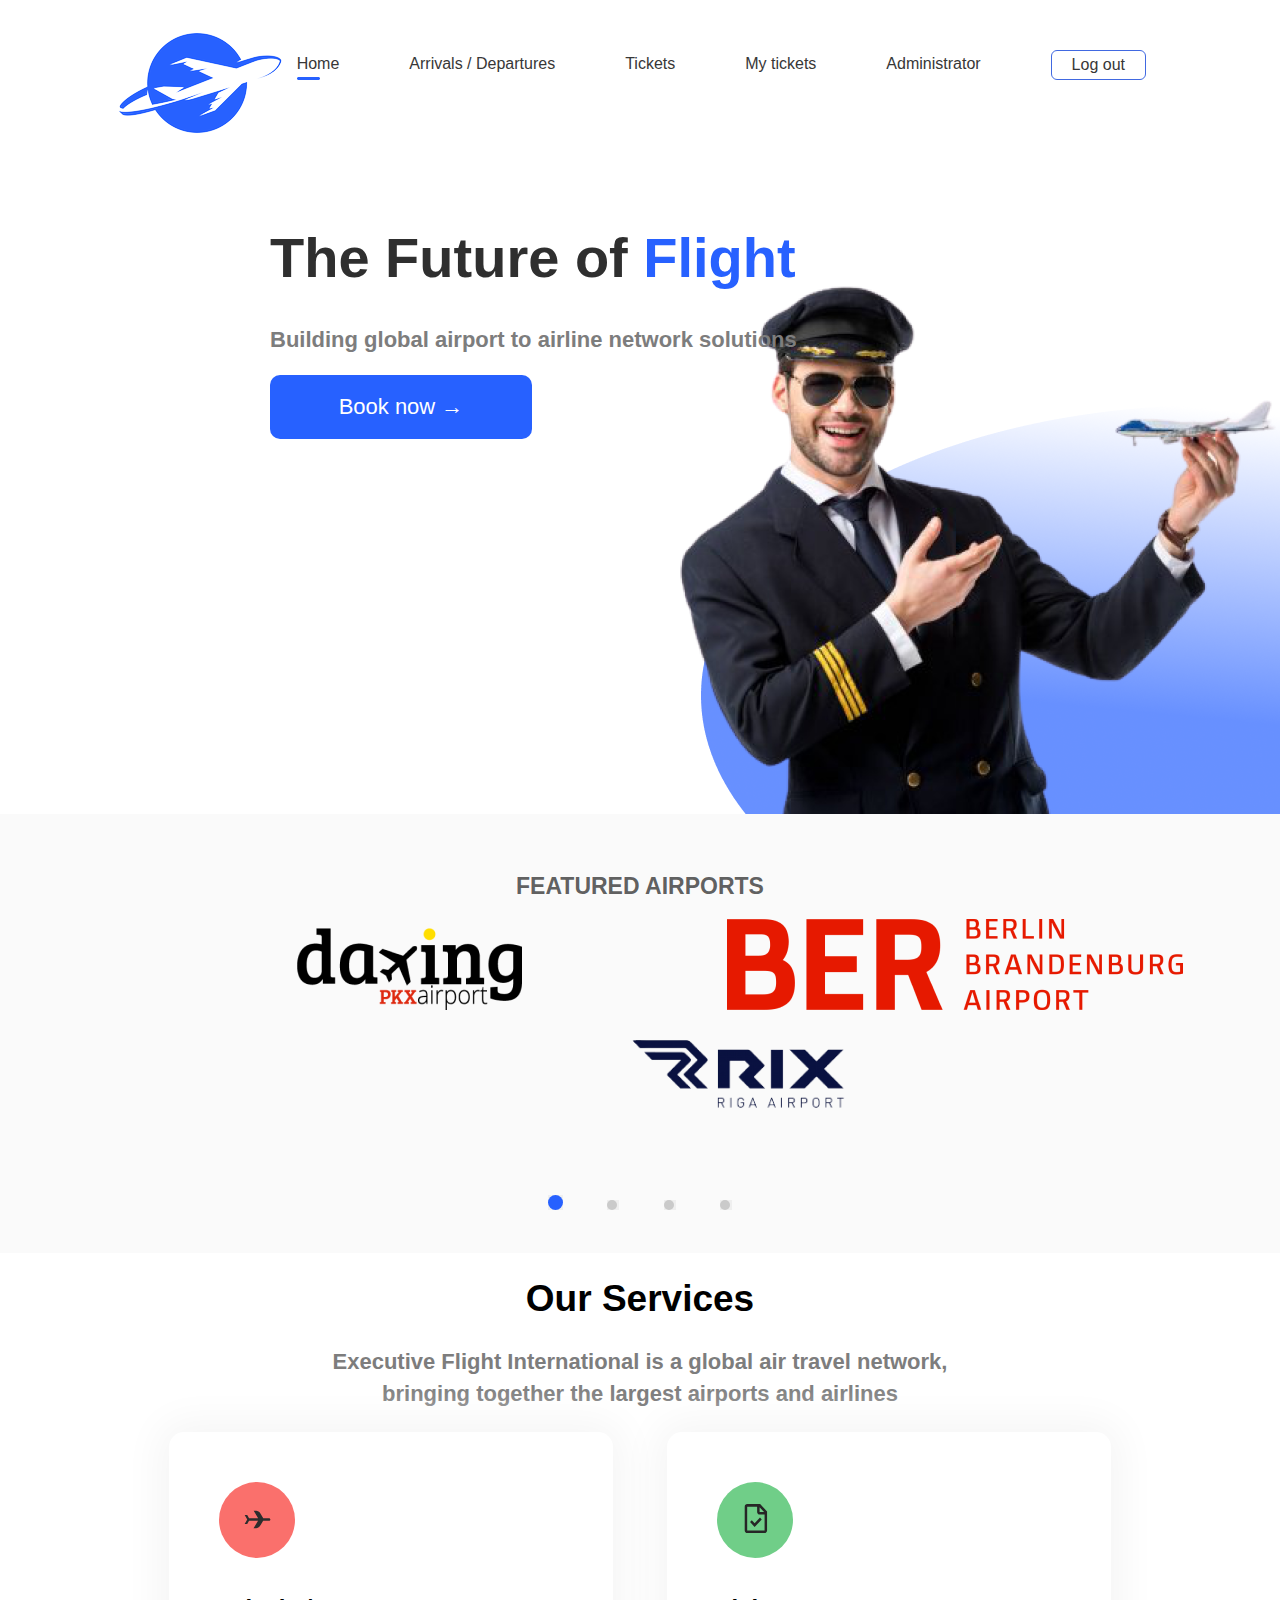
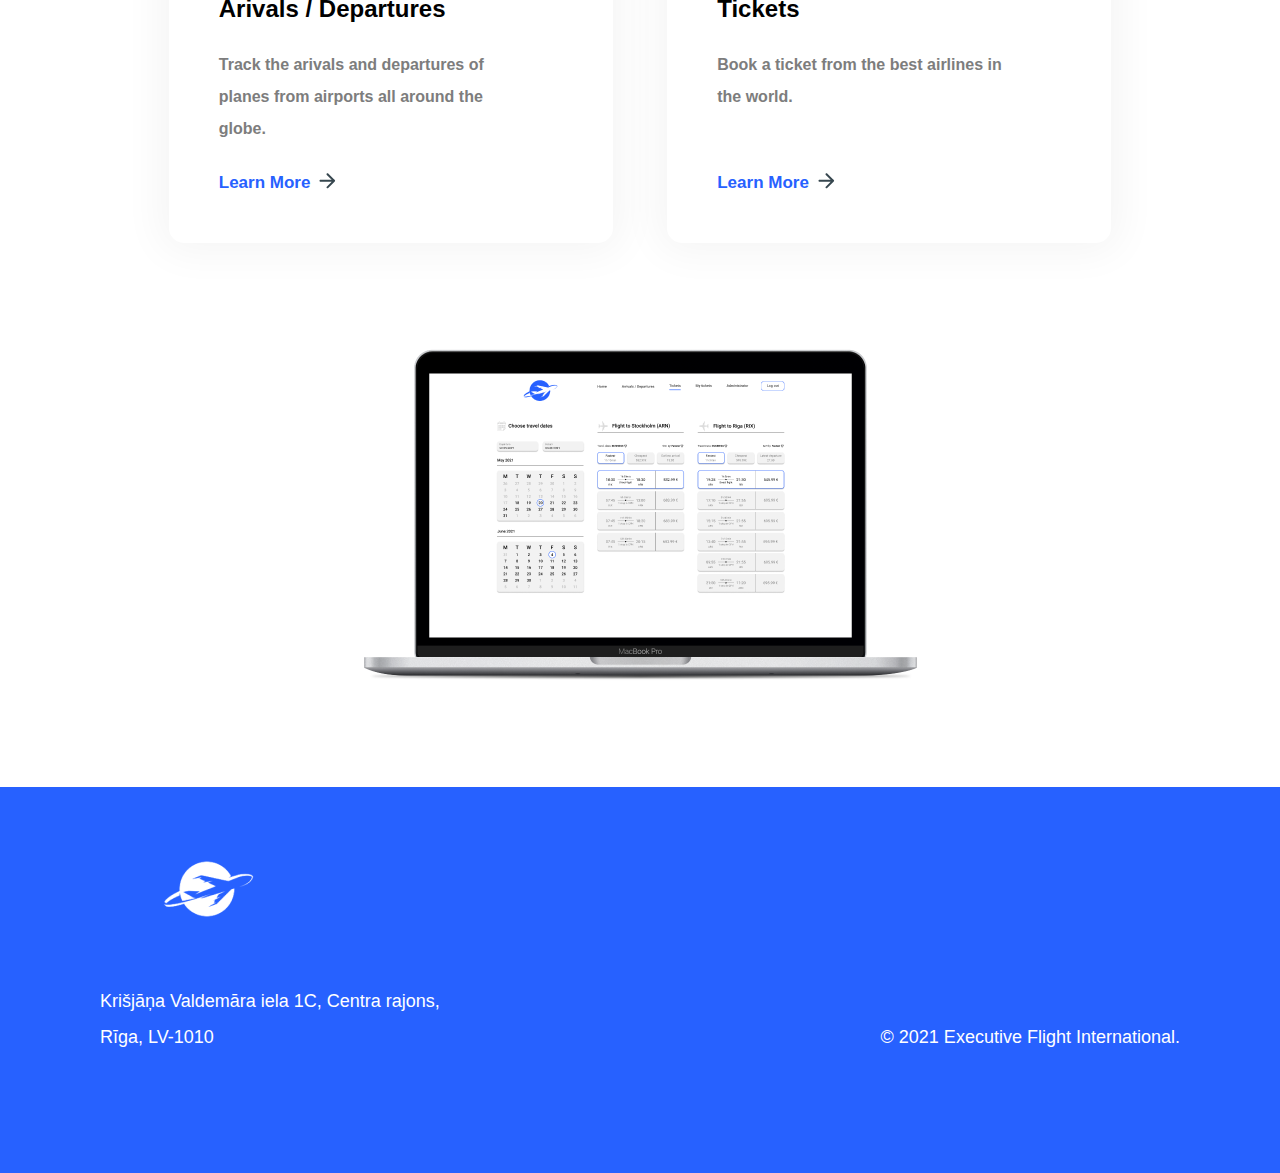
==== index.html @ a0b42888 "Home page" ====
<!DOCTYPE html>
<html lang="en">
<head>
    <meta charset="UTF-8">
    <meta http-equiv="X-UA-Compatible" content="IE=edge">
    <meta name="viewport" content="width=device-width, initial-scale=1.0">
    <link rel="stylesheet" href="css/index.css">
    <link rel="stylesheet" href="css/style.css">
    <title>Lidosta</title>
</head>
<body>
    <div id="header">
        <img id="logo" src="images/Logo.png">
        <nav>
            <a href="pages/index.html" class="open-tab">Home</a>
            <a href="#">Arrivals / Departures</a>
            <a href="#">Tickets</a>
            <a href="#">My tickets</a>
            <a href="pages/administrator.html">Administrator</a>
            <a id="logout" href="#">Log out</a>
        </nav>
    </div>
    <div id="intruduction">
        <h1>The Future of <span>Flight</span></h1>
        <p>Building global airport to airline network solutions</p>
        <button type="button">Book now →</button>
    </div>
    <div id="featured-airports">
        <h2>FEATURED AIRPORTS</h2>
        <img src="images/airports/logo_400x145_72dpi 1.png" alt="PKX">
        <img src="images/airports/1200px-BER_Logo_en 1.png" alt="BER">
        <img src="images/airports/organisation-2498-scaled-300x130-removebg-preview 1.png" alt="RIX">
        <br>
        <button class="current-featured-airports" type="button"></button>
        <button class="not-featured-airports" type="button"></button>
        <button class="not-featured-airports" type="button"></button>
        <button class="not-featured-airports" type="button"></button>
    </div>
    <div id="our-services">
        <h2>Our Services</h2>
        <p>Executive Flight International is a global air travel network, <br> 
            bringing together the largest airports and airlines </p>
        <div>
            <img src="images/ArrivalsDepartures.svg" alt="arrivals departures">
            <h3>Arivals / Departures</h3>
            <p>Track the arivals and departures of <br>
                planes from airports all around the <br>
                globe.</p>
            <button>Learn More <img src="images/arrow_forward_24px.svg" alt="arrow"></img></button>
        </div>
        <div>
            <img src="images/Tickets.svg" alt="tickets">
            <h3>Tickets</h3>
            <p>Book a ticket from the best airlines in <br>
                the world.</p>
            <button>Learn More <img src="images/arrow_forward_24px.svg" alt="arrow"></img></button>
        </div>
        <img src="images/Apple Macbook Pro 13_ Silver.png" alt="Macbook">
    </div>
    <div id="footer">
        <img src="images/logoV2.png" alt="logo">
        <br>
        Krišjāņa Valdemāra iela 1C, Centra rajons,
        <br>
        Rīga, LV-1010 <span>© 2021 Executive Flight International.</span>
    </div>

    <script src="js/script.js"></script>
</body>
</html>
---- css/index.css ----
*{
    font-family: Roboto, 'Open Sans', 'Helvetica Neue', sans-serif;
}
body{
    margin: 0px;
}
h1 {
    font-family: Roboto, 'Open Sans', 'Helvetica Neue', sans-serif;
    font-size: 56px;
    font-weight: 800;
    color: #2F2F2F;
}
h1 span{
    color: #2761FF;
}
#intruduction{
    height: 589px;
    background-repeat: no-repeat;
    background-position: right bottom, right bottom;
    background-position-y: 0, 180px;
    padding-left: 270px;
    margin-top: -50px;
    background-image: url("../images/depositphotos_193028296-stock-photo-portrait-smiling-bearded-pilot-uniform-removebg-preview 1.png"), url("../images/Oval.png");
}
#intruduction button{
    background-color: #2761FF;
    color: white;
    font-size: 22px;
    width: 262px;
    height: 64px;
    border-radius: 10px;
    border: none;
}
#featured-airports{
    background-color: #FAFAFA;
    padding-top: 40px;
    padding-bottom: 40px;
    text-align: center;
}
#featured-airports h2{
    color: #373737cb;
    font-size: 23px;
    font-weight: 600;
    text-align: center;
}
#featured-airports img{
    margin-left: 200px;
}
#featured-airports img:last-child{
    margin-left: 150px;
}
.current-featured-airports{
    margin-top: 60px;
    width: 15px;
    height: 15px;
    border: none;
    color: transparent;
    background-image: url(../images/Oval.svg);
    background-repeat: no-repeat;
    background-size: contain;
}
.not-featured-airports{
    margin-top: 60px;
    margin-left: 40px;
    width: 10px;
    height: 10px;
    border: none;
    color: transparent;
    background-image: url(../images/oval_gray.svg);
    background-repeat: no-repeat;
    background-size: contain;
}
p{
    font-size: 22px;
    font-weight: 600;
    color: #7D7D7D;
}
#our-services{
    text-align: center;
    line-height: 200%;
}
#our-services h2 h3{
    font-weight: 800;
    color: #2F2F2F;
}
#our-services h2{
    font-size: 37px;
}
#our-services h3{
    font-size: 24px;
}
#our-services p{
    color: #7D7D7D;
    font-size: 22px;
}
#our-services div:first-of-type{
    margin-right: 50px;
}
#our-services div{
    width: 344px;
    height: 311px;
    display: inline-block;
    box-shadow: 0px 0px 40px 10px #f5f5f5;
    border-radius: 15px;
    overflow: hidden;
    text-align: left;
    padding: 50px;
    position: relative;
}
#our-services div p{
    font-size: 16px;
}
#our-services button{
    border: none;
    background-color: transparent;
    color: #2761FF;
    font-size: 17px;
    font-weight: bold;
    padding: 0;
    position: absolute;
    bottom: 50px;
}
#our-services div button img{
    display: inline;
    vertical-align: bottom;
}
#our-services > img:last-child{
    margin-top: 70px;
    margin-bottom: 100px;
    display: block;
    margin-left: auto;
    margin-right: auto;
}

#footer{
    background-color: #2761FF;
    height: 346px;
    padding: 20px 100px 20px 100px;
    vertical-align: middle;
}
#footer{
    font-size: 18px;
    color: white;
    line-height: 200%;
    font-weight: normal;
}
#footer span{
    float: right;
}
---- css/style.css ----
nav{
    display: inline-flex;
    vertical-align: top;
    margin-top: 50px;
    margin-right: 5%;
    position: absolute;
    right: 0;
}
nav a{
    text-decoration: none;
    color: #373737;
    font-family: -apple-system, BlinkMacSystemFont, 'Segoe UI', Roboto, Oxygen, Ubuntu, Cantarell, 'Open Sans', 'Helvetica Neue', sans-serif;
    font-weight: 500;
    font-size: 17;
    margin-right: 70px;
    padding-top: 5px;
}
nav a:hover{
    text-decoration: underline;
}
#logout{
    border: royalblue 1px solid;
    border-radius: 6px;
    padding: 5px 20px 5px 20px;
}
.open-tab{
    background-image: url("../images/Rectangle.png");
    background-position: left bottom;
    background-repeat: no-repeat;
}
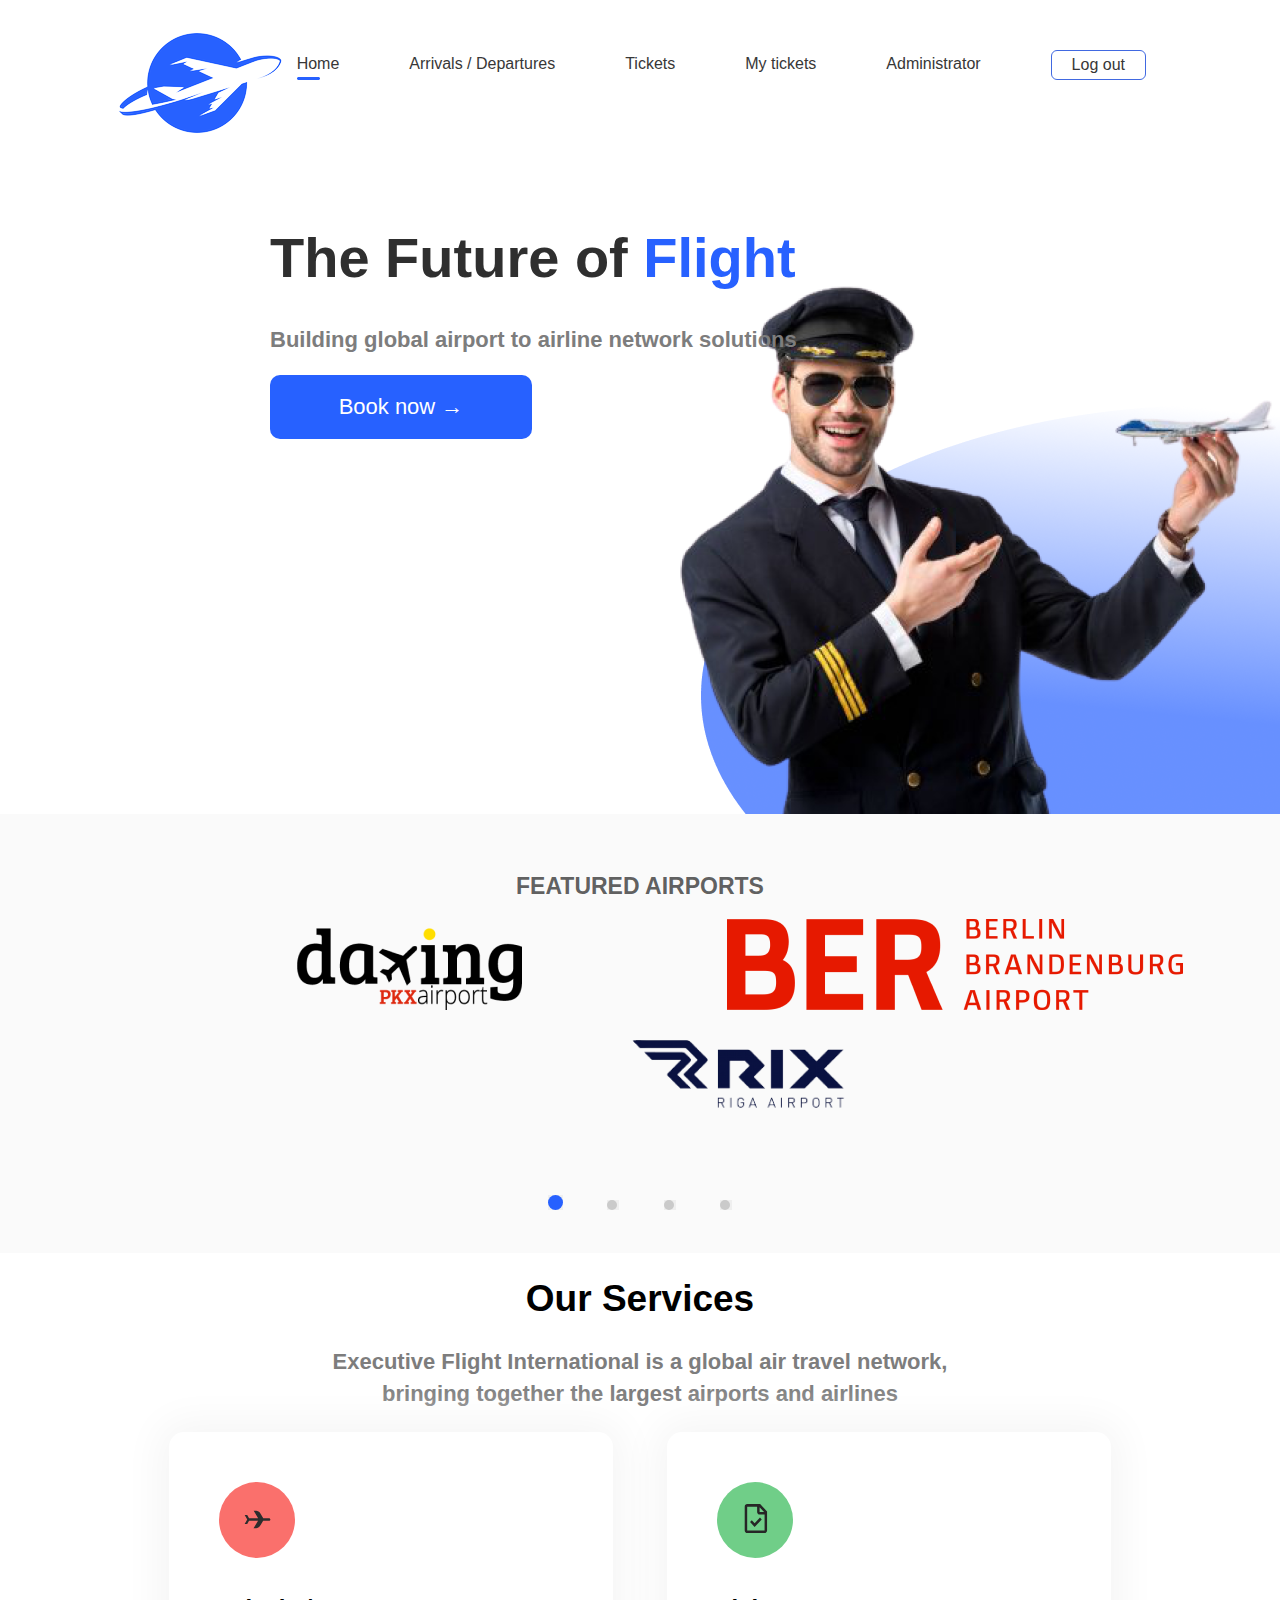
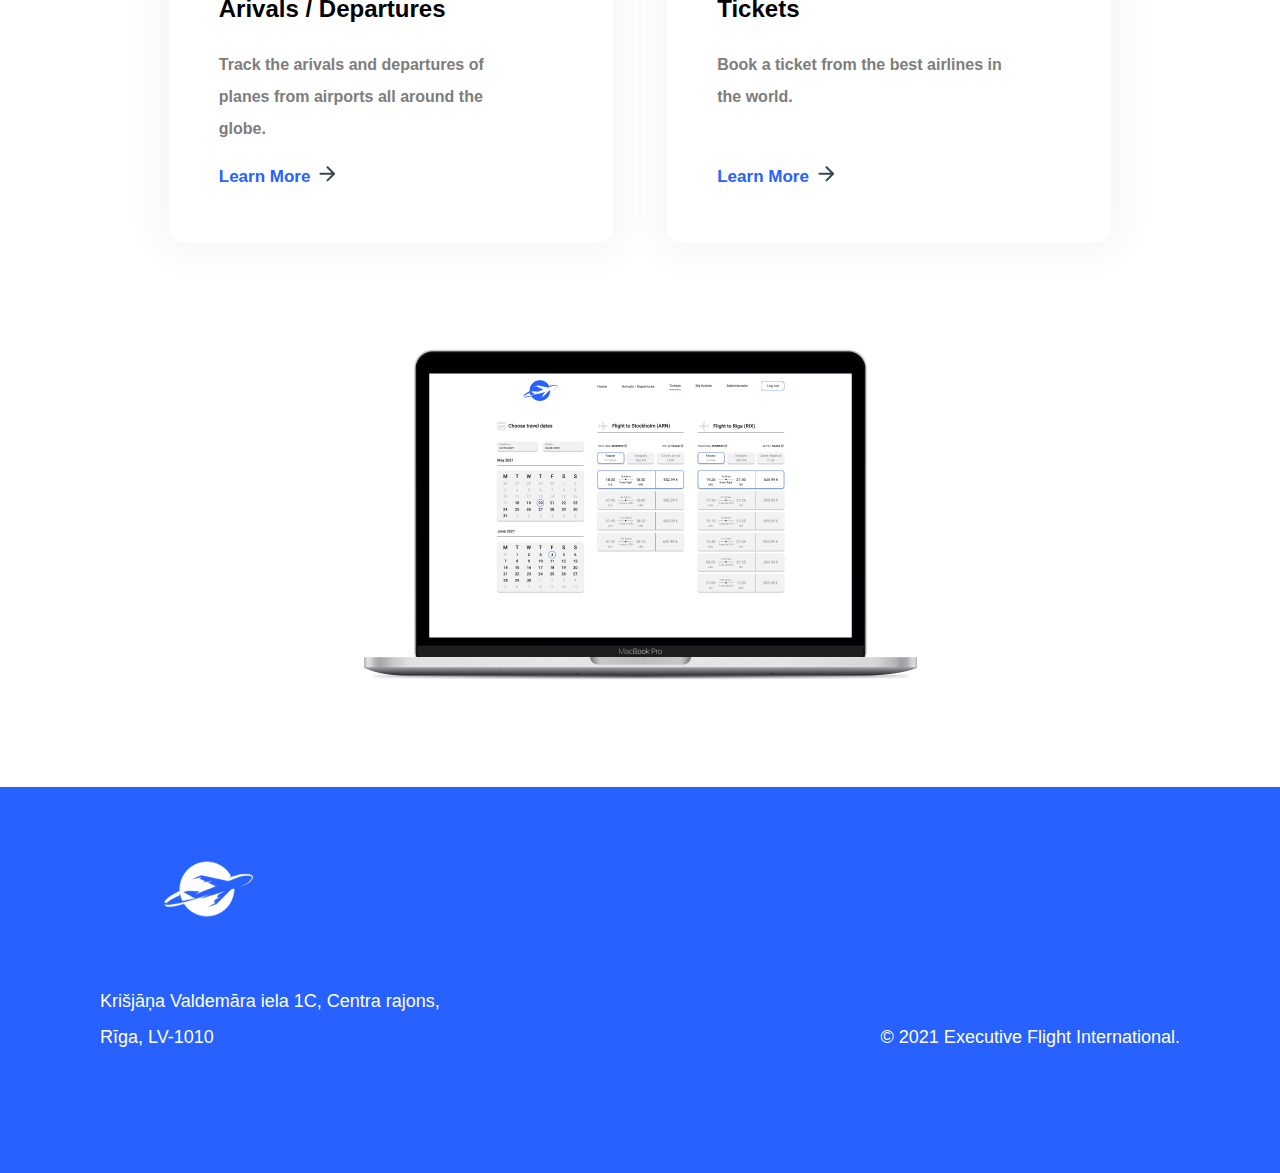
==== commit 8f0b3bf7: "Home page" ====
--- a/index.html
+++ b/index.html
@@ -20,11 +20,13 @@
             <a id="logout" href="#">Log out</a>
         </nav>
     </div>
+
     <div id="intruduction">
         <h1>The Future of <span>Flight</span></h1>
         <p>Building global airport to airline network solutions</p>
         <button type="button">Book now →</button>
     </div>
+
     <div id="featured-airports">
         <h2>FEATURED AIRPORTS</h2>
         <img src="images/airports/logo_400x145_72dpi 1.png" alt="PKX">
@@ -36,6 +38,7 @@
         <button class="not-featured-airports" type="button"></button>
         <button class="not-featured-airports" type="button"></button>
     </div>
+
     <div id="our-services">
         <h2>Our Services</h2>
         <p>Executive Flight International is a global air travel network, <br> 
@@ -46,17 +49,18 @@
             <p>Track the arivals and departures of <br>
                 planes from airports all around the <br>
                 globe.</p>
-            <button>Learn More <img src="images/arrow_forward_24px.svg" alt="arrow"></img></button>
+            <a href="#">Learn More <img src="images/arrow_forward_24px.svg" alt="arrow"></img></a>
         </div>
         <div>
             <img src="images/Tickets.svg" alt="tickets">
             <h3>Tickets</h3>
             <p>Book a ticket from the best airlines in <br>
                 the world.</p>
-            <button>Learn More <img src="images/arrow_forward_24px.svg" alt="arrow"></img></button>
+                <a href="#">Learn More <img src="images/arrow_forward_24px.svg" alt="arrow"></img></a>
         </div>
         <img src="images/Apple Macbook Pro 13_ Silver.png" alt="Macbook">
     </div>
+
     <div id="footer">
         <img src="images/logoV2.png" alt="logo">
         <br>
--- a/css/index.css
+++ b/css/index.css
@@ -30,6 +30,13 @@
     height: 64px;
     border-radius: 10px;
     border: none;
+}
+#intruduction button:hover{
+    cursor: pointer;
+    background-color: #5582ff;
+}
+#intruduction button:active{
+    background-color: #7095fd;
 }
 #featured-airports{
     background-color: #FAFAFA;
@@ -110,15 +117,20 @@
 #our-services div p{
     font-size: 16px;
 }
-#our-services button{
-    border: none;
-    background-color: transparent;
+#our-services a{
     color: #2761FF;
     font-size: 17px;
     font-weight: bold;
+    text-decoration: none;
     padding: 0;
     position: absolute;
     bottom: 50px;
+}
+#our-services a:hover{
+    text-decoration: underline;
+}
+#our-services a img{
+    vertical-align: text-bottom;
 }
 #our-services div button img{
     display: inline;
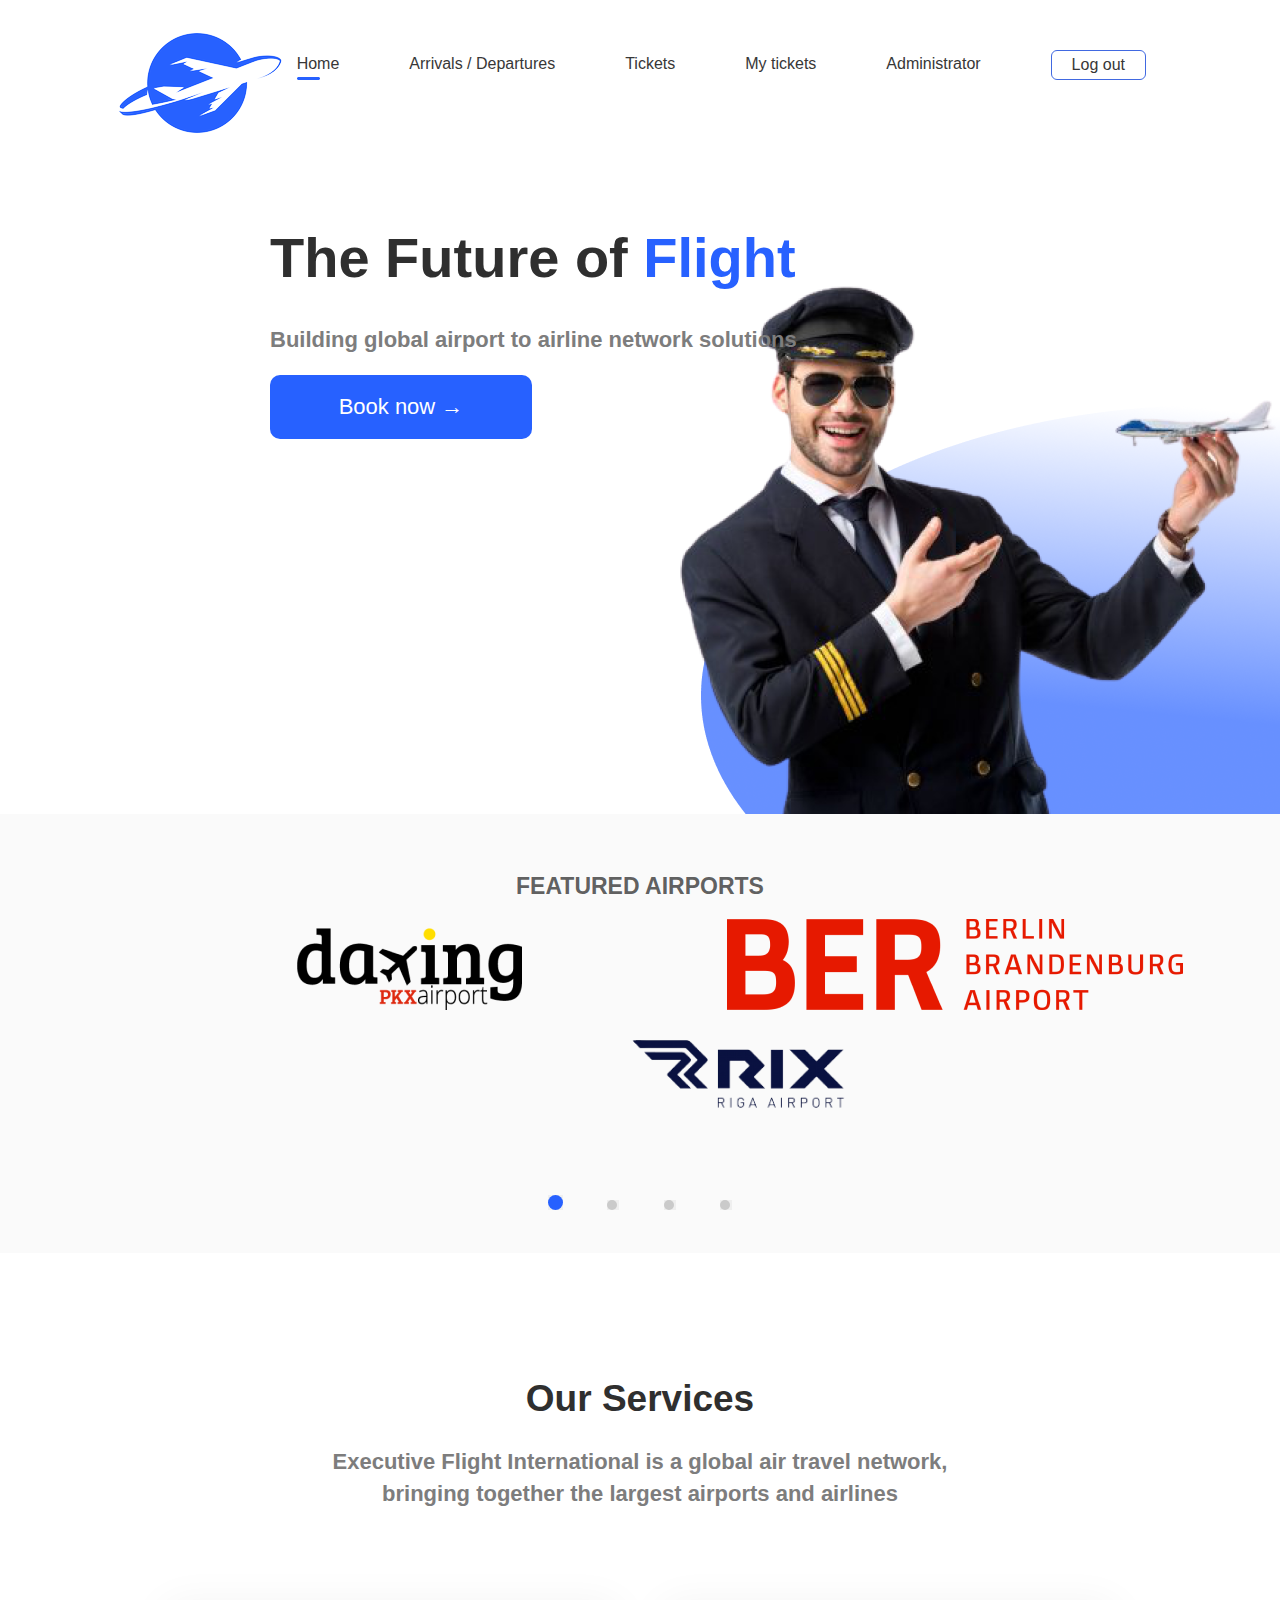
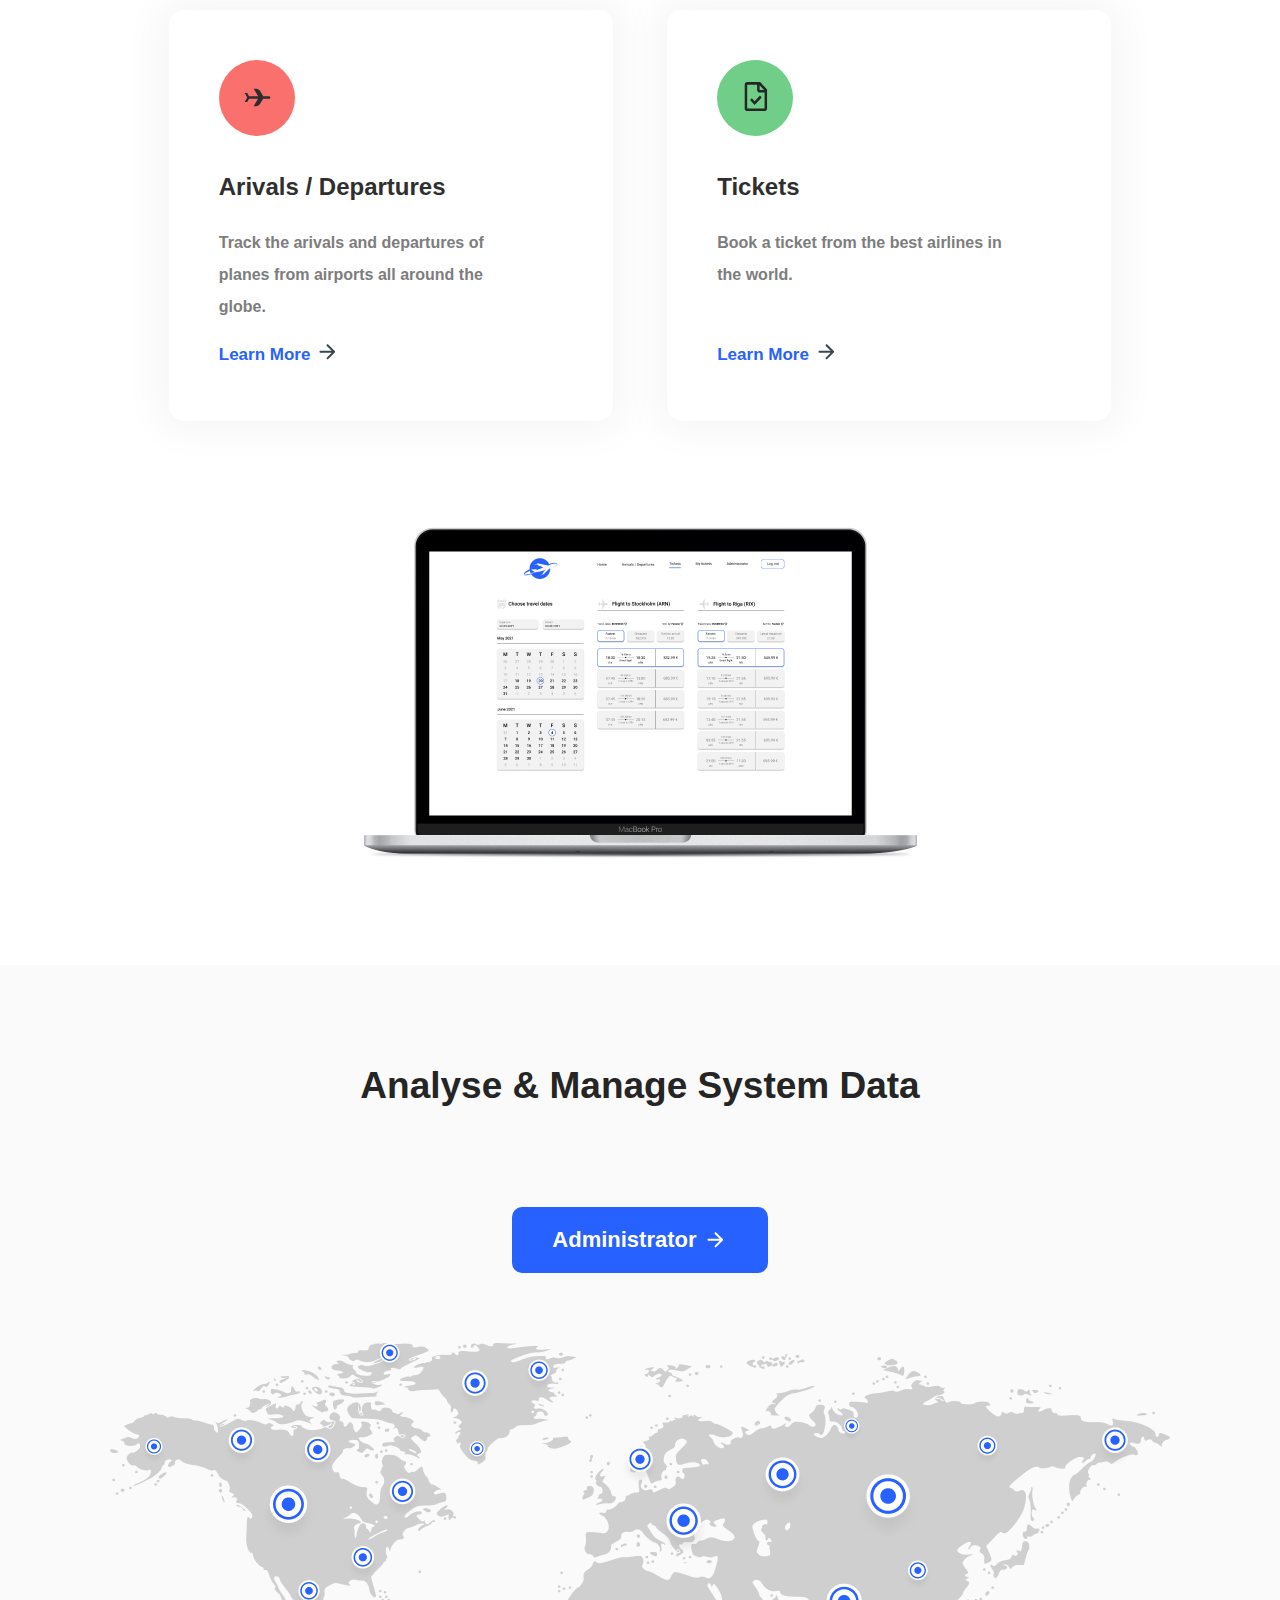
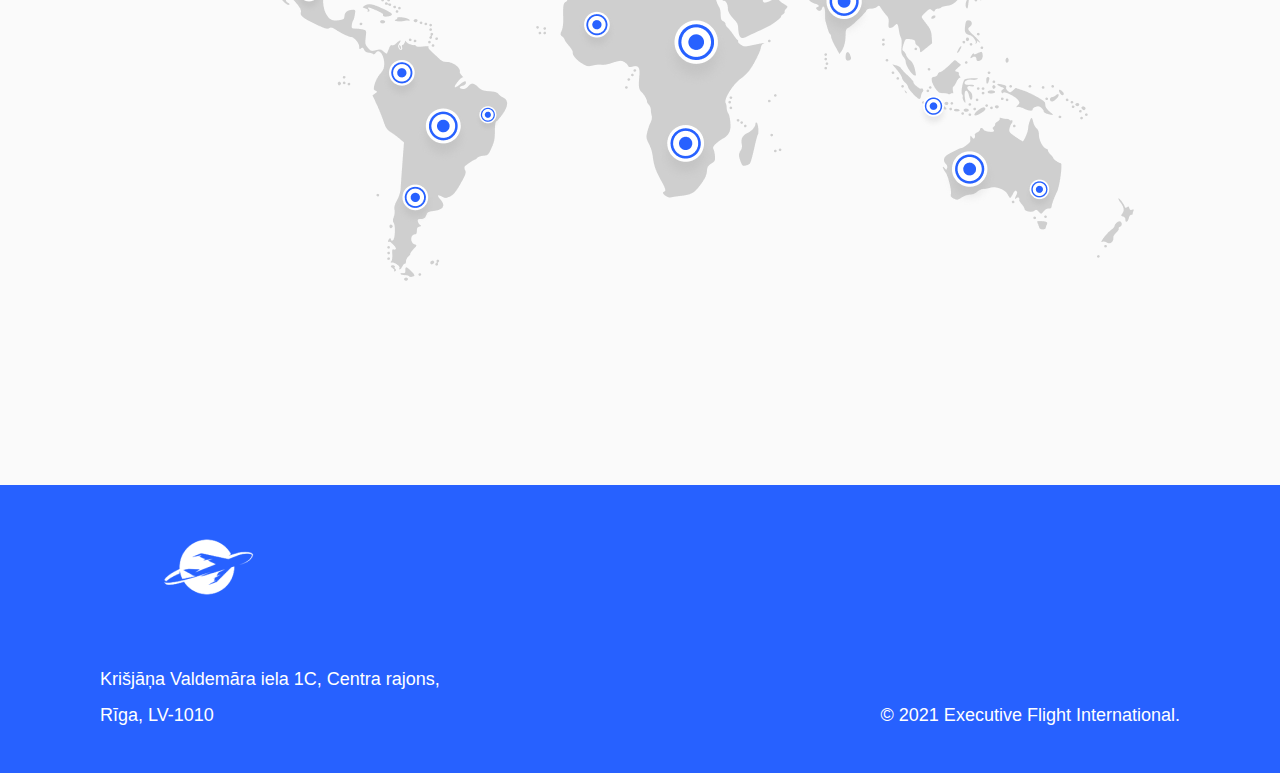
==== commit aaece2de: "Papildināta home page" ====
--- a/index.html
+++ b/index.html
@@ -12,7 +12,7 @@
     <div id="header">
         <img id="logo" src="images/Logo.png">
         <nav>
-            <a href="pages/index.html" class="open-tab">Home</a>
+            <a href="index.html" class="open-tab">Home</a>
             <a href="#">Arrivals / Departures</a>
             <a href="#">Tickets</a>
             <a href="#">My tickets</a>
@@ -61,6 +61,13 @@
         <img src="images/Apple Macbook Pro 13_ Silver.png" alt="Macbook">
     </div>
 
+    <div id="analyse-manage">
+        <h2>Analyse & Manage System Data </h2>
+        <button type="button">Administrator <img src="images/arrow_forward_24px.svg" alt="arrow"></button>
+        <br>
+        <img src="images/Huge Global.png" alt="world">
+    </div>
+
     <div id="footer">
         <img src="images/logoV2.png" alt="logo">
         <br>
--- a/css/index.css
+++ b/css/index.css
@@ -1,8 +1,5 @@
 *{
     font-family: Roboto, 'Open Sans', 'Helvetica Neue', sans-serif;
-}
-body{
-    margin: 0px;
 }
 h1 {
     font-family: Roboto, 'Open Sans', 'Helvetica Neue', sans-serif;
@@ -33,10 +30,10 @@
 }
 #intruduction button:hover{
     cursor: pointer;
-    background-color: #5582ff;
+    background-color: #3b6efa;
 }
 #intruduction button:active{
-    background-color: #7095fd;
+    background-color: #5884fc;
 }
 #featured-airports{
     background-color: #FAFAFA;
@@ -85,9 +82,9 @@
 #our-services{
     text-align: center;
     line-height: 200%;
+    padding-top: 100px;
 }
-#our-services h2 h3{
-    font-weight: 800;
+#our-services h2, #our-services h3{
     color: #2F2F2F;
 }
 #our-services h2{
@@ -99,6 +96,9 @@
 #our-services p{
     color: #7D7D7D;
     font-size: 22px;
+}
+#our-services > p{
+    margin-bottom: 100px;
 }
 #our-services div:first-of-type{
     margin-right: 50px;
@@ -132,10 +132,6 @@
 #our-services a img{
     vertical-align: text-bottom;
 }
-#our-services div button img{
-    display: inline;
-    vertical-align: bottom;
-}
 #our-services > img:last-child{
     margin-top: 70px;
     margin-bottom: 100px;
@@ -146,8 +142,7 @@
 
 #footer{
     background-color: #2761FF;
-    height: 346px;
-    padding: 20px 100px 20px 100px;
+    padding: 0px 100px 40px 100px;
     vertical-align: middle;
 }
 #footer{
@@ -158,4 +153,40 @@
 }
 #footer span{
     float: right;
+}
+#analyse-manage{
+    background-color: #FAFAFA;
+    text-align: center;
+    padding-top: 100px;
+}
+#analyse-manage h2{
+    color: #252525;
+    font-size: 37px;
+    margin: 0;
+}
+#analyse-manage button{
+    margin-top: 100px;
+    margin-bottom: 70px;
+    background-color: #2761FF;
+    color: white;
+    font-size: 22px;
+    font-weight: bold;
+    text-decoration: none;
+    padding: 20px 40px 20px 40px;
+    border: none;
+    border-radius: 10px;
+}
+#analyse-manage button:hover{
+    cursor: pointer;
+    background-color: #3b6efa;
+}
+#analyse-manage button:active{
+    background-color: #5884fc;
+}
+#analyse-manage button img{
+    vertical-align: text-bottom;
+    filter: brightness(0) invert(1);
+}
+#analyse-manage > img{
+    margin-bottom: 200px;
 }--- a/css/style.css
+++ b/css/style.css
@@ -1,4 +1,6 @@
-
+body{
+    margin: 0px;
+}
 nav{
     display: inline-flex;
     vertical-align: top;
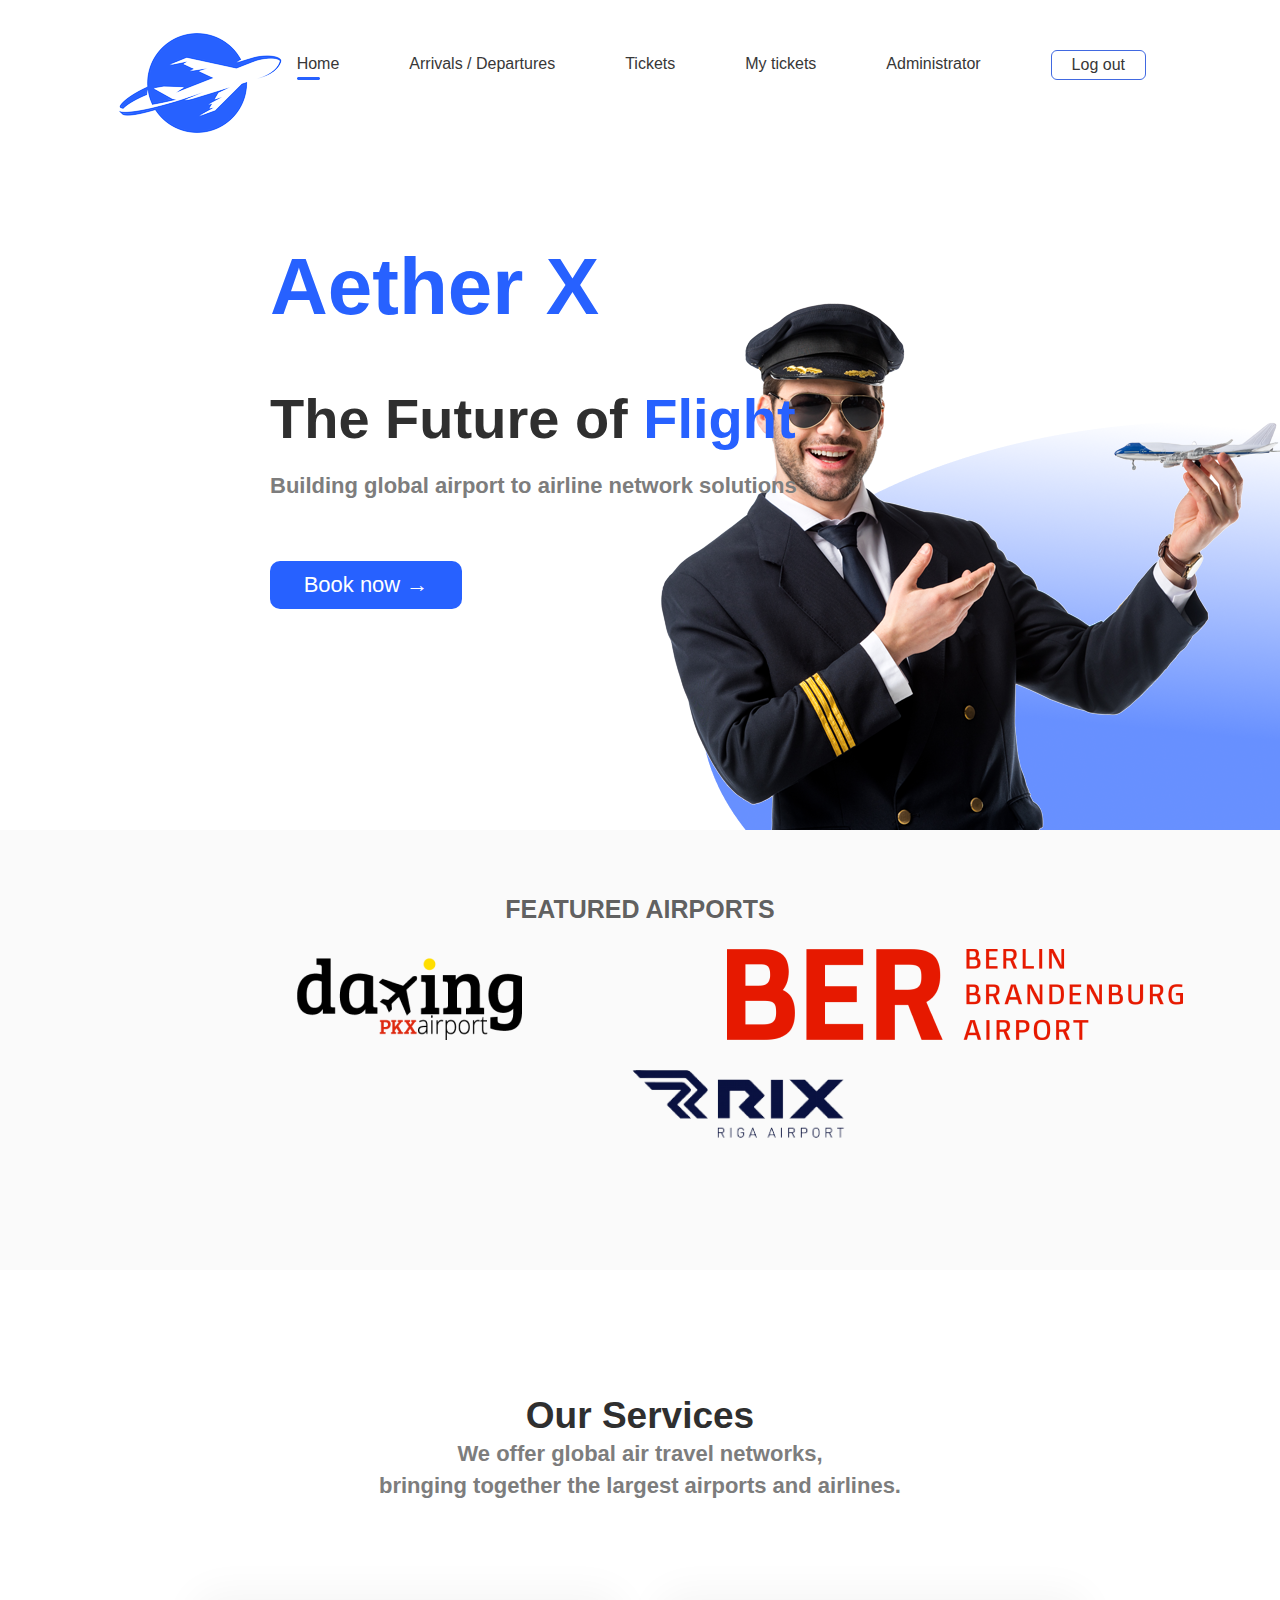
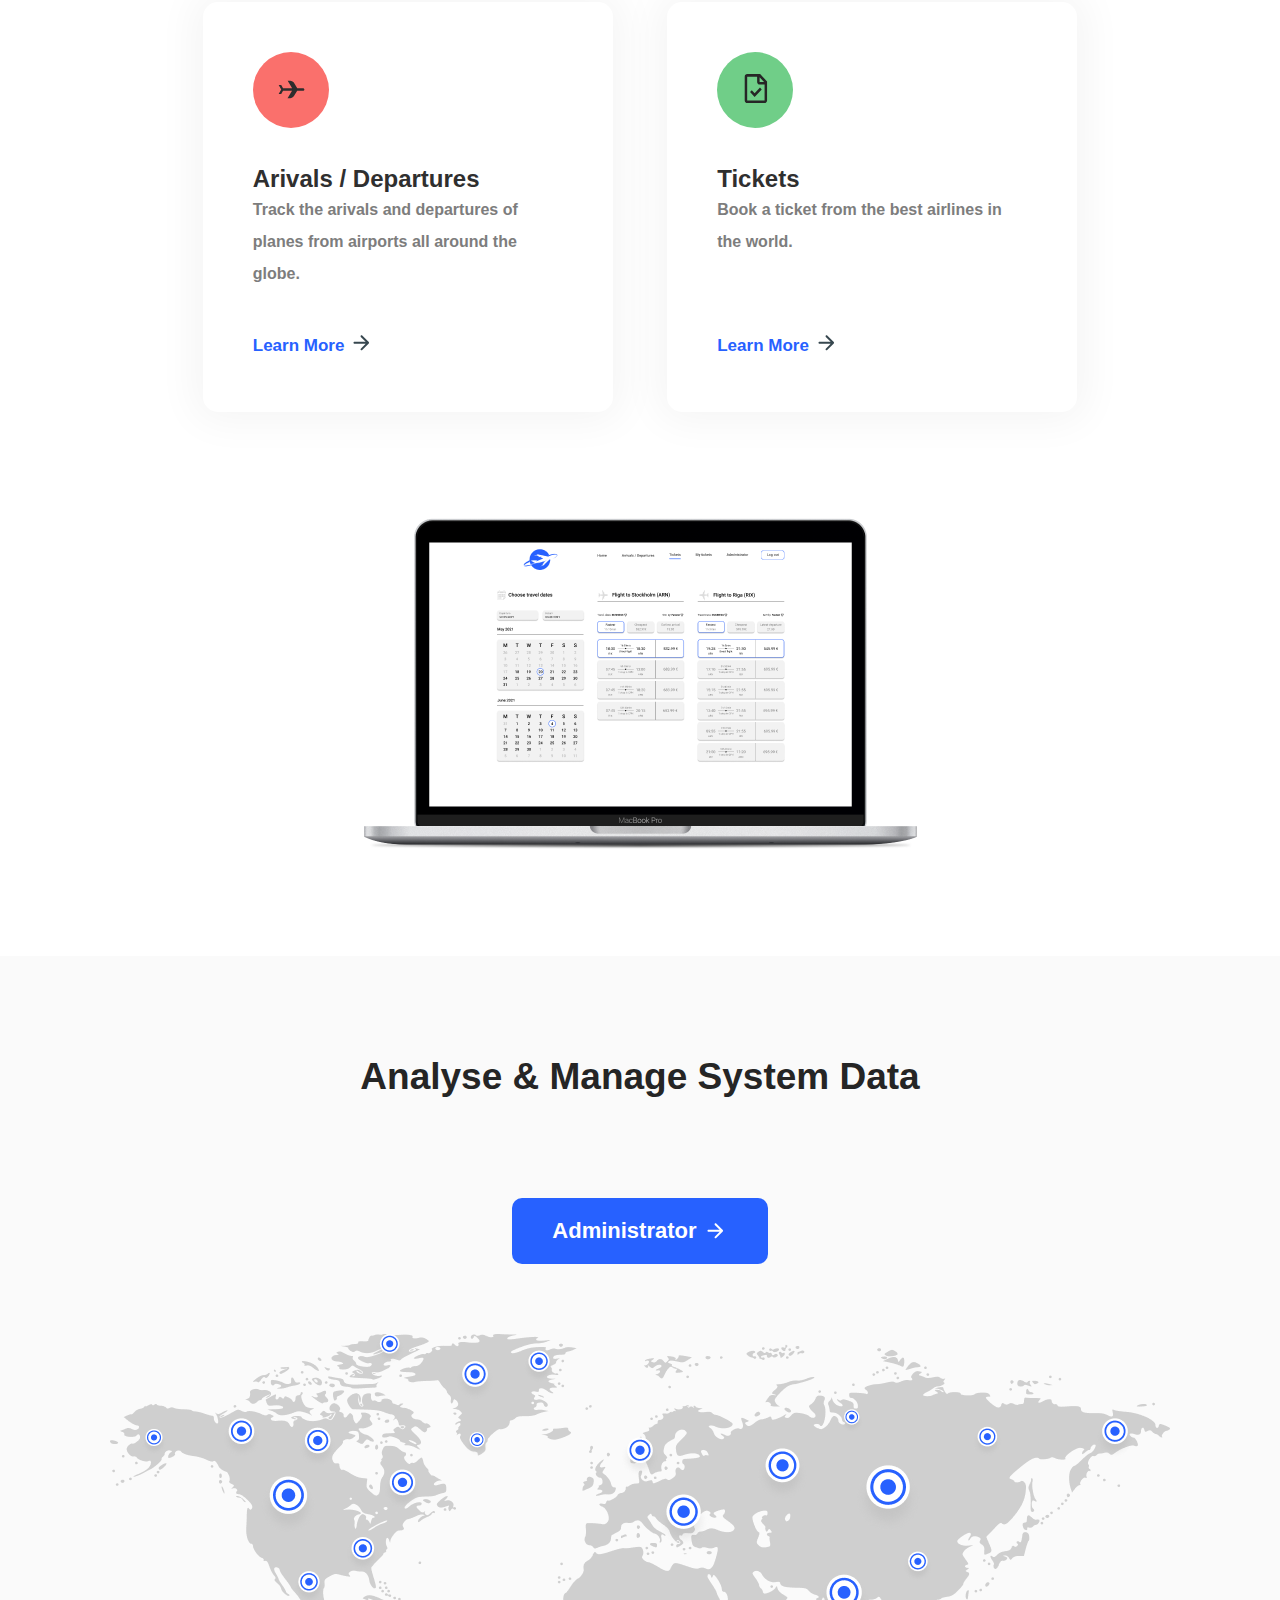
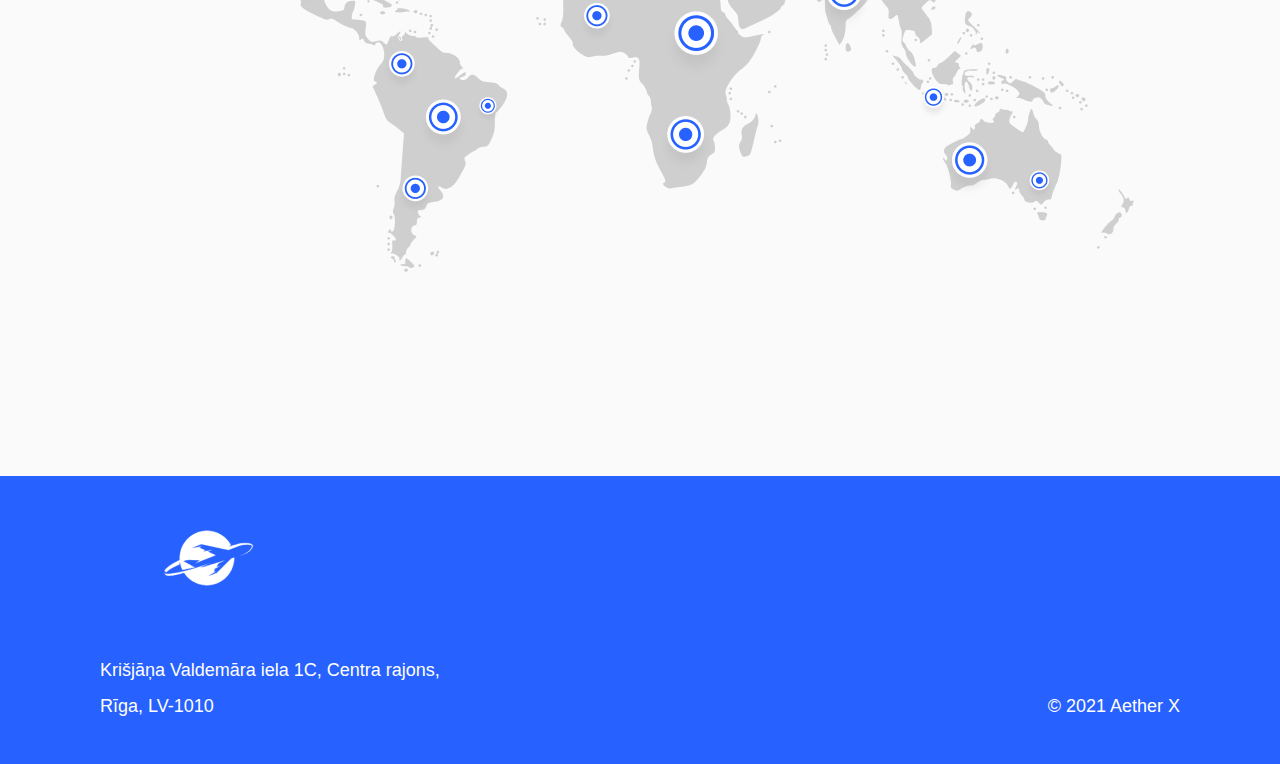
==== commit 3103576a: "HD bilde, pogu korekcijas un ikonas" ====
--- a/index.html
+++ b/index.html
@@ -1,13 +1,18 @@
 <!DOCTYPE html>
 <html lang="en">
+
 <head>
     <meta charset="UTF-8">
     <meta http-equiv="X-UA-Compatible" content="IE=edge">
     <meta name="viewport" content="width=device-width, initial-scale=1.0">
+    <link rel="stylesheet" href="https://cdnjs.cloudflare.com/ajax/libs/font-awesome/5.15.3/css/all.min.css"
+        integrity="sha512-iBBXm8fW90+nuLcSKlbmrPcLa0OT92xO1BIsZ+ywDWZCvqsWgccV3gFoRBv0z+8dLJgyAHIhR35VZc2oM/gI1w=="
+        crossorigin="anonymous" />
     <link rel="stylesheet" href="css/index.css">
     <link rel="stylesheet" href="css/style.css">
     <title>Lidosta</title>
 </head>
+
 <body>
     <div id="header">
         <img id="logo" src="images/Logo.png">
@@ -15,34 +20,43 @@
             <a href="index.html" class="open-tab">Home</a>
             <a href="#">Arrivals / Departures</a>
             <a href="#">Tickets</a>
-            <a href="#">My tickets</a>
+            <a href="pages/myTickets.html">My tickets</a>
             <a href="pages/administrator.html">Administrator</a>
             <a id="logout" href="#">Log out</a>
         </nav>
     </div>
 
     <div id="intruduction">
-        <h1>The Future of <span>Flight</span></h1>
+        <h1>Aether X</h1>
+        <h2>The Future of <span>Flight</span></h2>
         <p>Building global airport to airline network solutions</p>
         <button type="button">Book now →</button>
     </div>
 
     <div id="featured-airports">
-        <h2>FEATURED AIRPORTS</h2>
+        <h3>FEATURED AIRPORTS</h3>
         <img src="images/airports/logo_400x145_72dpi 1.png" alt="PKX">
         <img src="images/airports/1200px-BER_Logo_en 1.png" alt="BER">
         <img src="images/airports/organisation-2498-scaled-300x130-removebg-preview 1.png" alt="RIX">
         <br>
-        <button class="current-featured-airports" type="button"></button>
-        <button class="not-featured-airports" type="button"></button>
-        <button class="not-featured-airports" type="button"></button>
-        <button class="not-featured-airports" type="button"></button>
+        <button class="current-featured-airports" type="button">
+            <i class="fas fa-circle"></i>
+        </button>
+        <button class="not-featured-airports" type="button">
+            <i class="fas fa-circle"></i>
+        </button>
+        <button class="not-featured-airports" type="button">
+            <i class="fas fa-circle"></i>
+        </button>
+        <button class="not-featured-airports" type="button">
+            <i class="fas fa-circle"></i>
+        </button>
     </div>
 
     <div id="our-services">
         <h2>Our Services</h2>
-        <p>Executive Flight International is a global air travel network, <br> 
-            bringing together the largest airports and airlines </p>
+        <p> We offer global air travel networks,<br>
+            bringing together the largest airports and airlines.</p>
         <div>
             <img src="images/ArrivalsDepartures.svg" alt="arrivals departures">
             <h3>Arivals / Departures</h3>
@@ -56,7 +70,7 @@
             <h3>Tickets</h3>
             <p>Book a ticket from the best airlines in <br>
                 the world.</p>
-                <a href="#">Learn More <img src="images/arrow_forward_24px.svg" alt="arrow"></img></a>
+            <a href="#">Learn More <img src="images/arrow_forward_24px.svg" alt="arrow"></img></a>
         </div>
         <img src="images/Apple Macbook Pro 13_ Silver.png" alt="Macbook">
     </div>
@@ -73,9 +87,10 @@
         <br>
         Krišjāņa Valdemāra iela 1C, Centra rajons,
         <br>
-        Rīga, LV-1010 <span>© 2021 Executive Flight International.</span>
+        Rīga, LV-1010 <span>© 2021 Aether X</span>
     </div>
 
     <script src="js/script.js"></script>
 </body>
+
 </html>--- a/css/index.css
+++ b/css/index.css
@@ -3,11 +3,17 @@
 }
 h1 {
     font-family: Roboto, 'Open Sans', 'Helvetica Neue', sans-serif;
+    font-size: 80px;
+    font-weight: 800;
+    color: #2761FF;
+}
+h2 {
+    font-family: Roboto, 'Open Sans', 'Helvetica Neue', sans-serif;
     font-size: 56px;
     font-weight: 800;
     color: #2F2F2F;
 }
-h1 span{
+h2 span{
     color: #2761FF;
 }
 #intruduction{
@@ -17,14 +23,15 @@
     background-position-y: 0, 180px;
     padding-left: 270px;
     margin-top: -50px;
-    background-image: url("../images/depositphotos_193028296-stock-photo-portrait-smiling-bearded-pilot-uniform-removebg-preview 1.png"), url("../images/Oval.png");
+    background-image: url("../images/Pilot.png"), url("../images/Oval.png");
 }
 #intruduction button{
+    margin-top: 40px;
     background-color: #2761FF;
     color: white;
     font-size: 22px;
-    width: 262px;
-    height: 64px;
+    width: 192px;
+    height: 48px;
     border-radius: 10px;
     border: none;
 }
@@ -35,15 +42,16 @@
 #intruduction button:active{
     background-color: #5884fc;
 }
+
 #featured-airports{
     background-color: #FAFAFA;
     padding-top: 40px;
     padding-bottom: 40px;
     text-align: center;
 }
-#featured-airports h2{
+#featured-airports h3{
     color: #373737cb;
-    font-size: 23px;
+    font-size: 25px;
     font-weight: 600;
     text-align: center;
 }
@@ -54,30 +62,29 @@
     margin-left: 150px;
 }
 .current-featured-airports{
+    font-size: 18px;
     margin-top: 60px;
-    width: 15px;
-    height: 15px;
+    cursor: pointer;
+    background: #FAFAFA;
     border: none;
-    color: transparent;
-    background-image: url(../images/Oval.svg);
-    background-repeat: no-repeat;
-    background-size: contain;
+    
+    color: #2761FF;
 }
 .not-featured-airports{
+    font-size: 15px;
     margin-top: 60px;
     margin-left: 40px;
-    width: 10px;
-    height: 10px;
+    cursor: pointer;
+    background: #FAFAFA;
     border: none;
-    color: transparent;
-    background-image: url(../images/oval_gray.svg);
-    background-repeat: no-repeat;
-    background-size: contain;
+    
+    color: #7D7D7D;
 }
 p{
     font-size: 22px;
     font-weight: 600;
     color: #7D7D7D;
+    margin-top: -25px;
 }
 #our-services{
     text-align: center;
@@ -104,8 +111,8 @@
     margin-right: 50px;
 }
 #our-services div{
-    width: 344px;
-    height: 311px;
+    width: 310px;
+    height: 310px;
     display: inline-block;
     box-shadow: 0px 0px 40px 10px #f5f5f5;
     border-radius: 15px;
--- a/css/style.css
+++ b/css/style.css
@@ -30,4 +30,53 @@
     background-image: url("../images/Rectangle.png");
     background-position: left bottom;
     background-repeat: no-repeat;
+}
+.delete-button, .add-button, .cancel-button, .save-button{
+    font-family: -apple-system, BlinkMacSystemFont, 'Segoe UI', Roboto, Oxygen, Ubuntu, Cantarell, 'Open Sans', 'Helvetica Neue', sans-serif;
+    border-radius: 4px;
+    border: none;
+    text-decoration: none;
+    padding: 2px;
+    color: black;
+    display: inline-block;
+}
+.delete-button{
+    background-color: #FF8787;
+    font-size: 20px;
+}
+.delete-button:hover{
+    background-color: #fc9c9c;
+}
+.delete-button:active{
+    background-color: #fdaaaa;
+}
+.add-button{
+    background-color: #87CDFF;
+    font-size: 24px;
+}
+.add-button:hover{
+    background-color: #9ad4fd;
+}
+.add-button:active{
+    background-color: #a6daff;
+}
+.cancel-button{
+    background-color: #c5c5c5;
+    font-size: 24px;
+}
+.cancel-button:hover{
+    background-color: #d1d1d1;
+}
+.cancel-button:active{
+    background-color: #e2e2e2;
+}
+.save-button{
+    background-color: #85B204;
+    font-size: 24px;
+}
+.save-button:hover{
+    background-color: #98ce06;
+}
+.save-button:active{
+    background-color: #a6e005;
 }